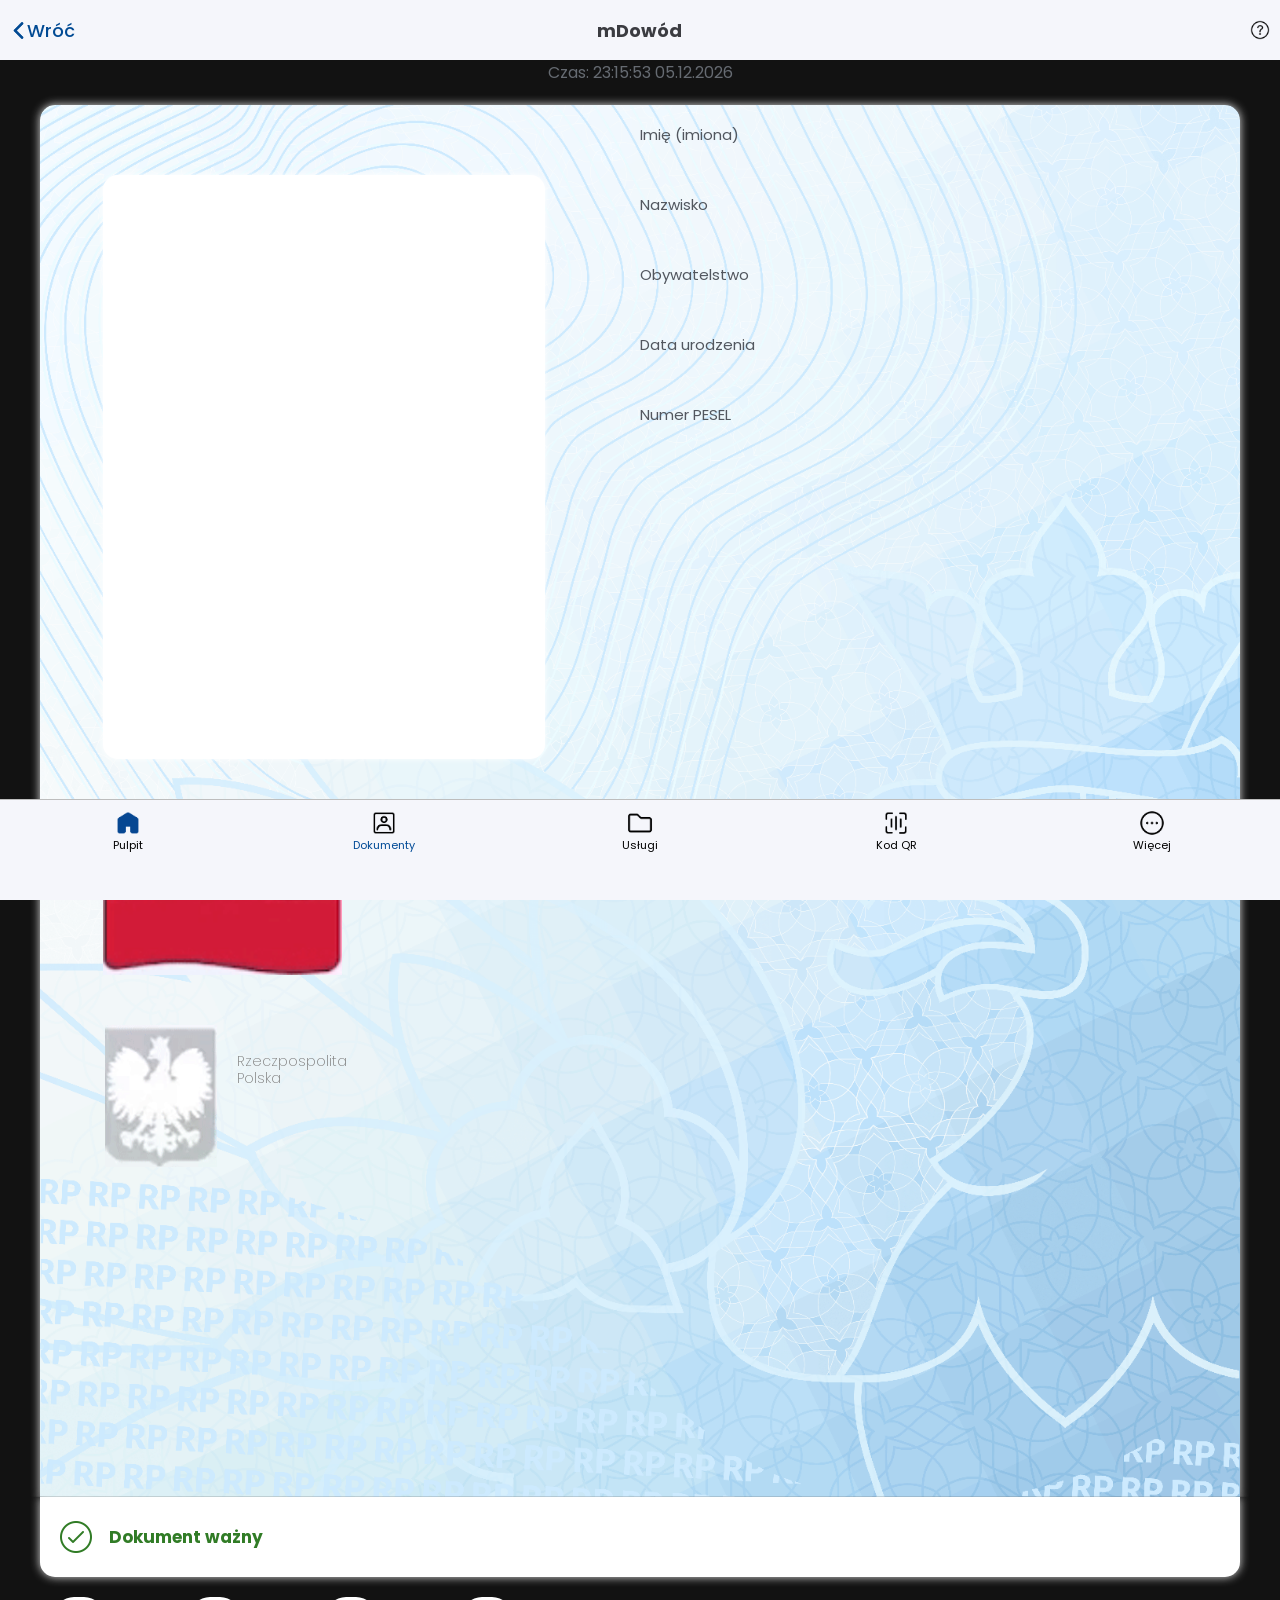
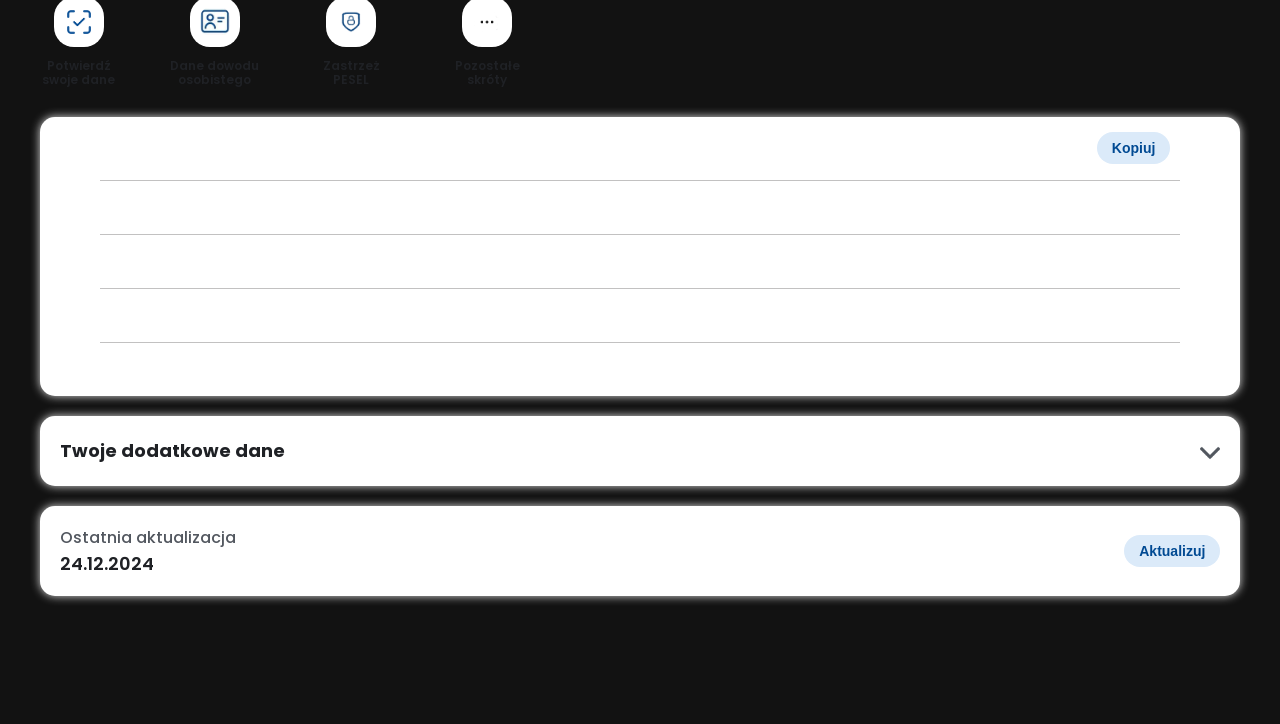
==== card.html @ c87730de "Add files via upload" ====
<!DOCTYPE html>
<html><head>
    <title>mObywatel</title>
    <meta charset="UTF-8">
    <link rel="stylesheet" href="assets/css/card.css?v=1.2">
    <link rel="stylesheet" href="assets/css/main.css">
    <link rel="icon" type="image/x-icon" href="assets/images/otM5jOA.png">
    <link rel="apple-touch-icon" href="assets/images/otM5jOA.png">
    <link rel="shortcut icon" href="assets/images/otM5jOA.png">
    <meta name="format-detection" content="telephone=no">
    <meta name="viewport" content="width=device-width, initial-scale=0.8, user-scalable=no, viewport-fit=cover">
    <meta name="apple-mobile-web-app-capable" content="yes">
    <meta name="apple-mobile-web-app-status-bar-style" content="black-translucent">
    <meta name="theme-color" content="#121212">
    <style>
        body { background-color: #121212 !important; color: white; }
        .circle-buttons {
      display: flex;
      justify-content: space-around;
      margin-top: 24px;
    }
    .circle-button {
      background-color: #2c2c2c;
      border-radius: 50%;
      width: 72px;
      height: 72px;
      display: flex;
      flex-direction: column;
      align-items: center;
      justify-content: center;
      color: white;
      font-size: 12px;
      text-align: center;
      border: 1px solid #444;
    }
    .circle-button span {
      margin-top: 6px;
    }

.box_value, .box_value1{
    font-size: 1rem;
    font-weight: 500;
    color: #1f2125;
    margin: 0;
    padding: 0;

}

.services_grid {
    display: flex;
    justify-content: flex-start; /* lub space-between */
    flex-wrap: nowrap;
    gap: 5px;
    width: 100%;
    margin: 0 auto;
    padding: 5px;
    overflow-x: auto; /* POZWALA przewijać poziomo na małych ekranach */
    max-width: auto;
    float: left;
    padding-bottom: 0px;
}


.service_box {
    flex: 1 1 20%;
    min-width: 0px;
    max-width: auto;
    display: flex;
    flex-direction: column;
    align-items: center;
    justify-content: flex-start;
    padding: 15px;
    border-radius: 10px;
    text-align: center;
    transition: transform 0.3s ease;
    padding-bottom: 0px;
}

.service_box_icon {
    width: 30px;
    height: 30px;
    object-fit: contain;
    margin-bottom: 10px;
    border-radius: 20px;
    padding: 10px;
    background-color: white;
    margin: 0px;
}


.service_box_name {
    font-size: 12px;
    font-weight: 600;
    color: #1f2125;
    line-height: 1.2;
    min-height: 3em; /* zapewnia równe wysokości tekstu */
    padding-bottom: 0px;
}

.confirm_box{
    margin-bottom: 20px;
    margin-top: 20px;
}

.other_grid{
    padding-top: auto;
}

    </style>
</head>
<body>
    <div class="top_grid">
        <div class="action_grid">
            <img src="assets/images/BDZT6fX.png" class="back_img">
            <p onclick="location.href='home.html'" class="back_text">Wróć</p>
        </div>
        <p class="title_text">mDowód</p>
        <img src="assets/images/pomoctechniczna2.png" class="help_img" style="width: 20px;">
    </div>

    <div class="bottom_bar">
        <div class="bottom_bar_grid">
            <div class="bottom_element_grid" onclick="location.href='home.html'">
                <div class="bottom_element_image home_open"></div>
                <p class="bottom_element_text">Pulpit</p>
            </div>
            <div class="bottom_element_grid" send="documents">
                <div class="bottom_element_image documents"></div>
                <p class="bottom_element_text open">Dokumenty</p>
            </div>
            <div class="bottom_element_grid" send="services">
                <div class="bottom_element_image services"></div>
                <p class="bottom_element_text">Usługi</p>
            </div>
            <div class="bottom_element_grid" send="qr">
                <div class="bottom_element_image qr"></div>
                <p class="bottom_element_text">Kod QR</p>
            </div>
            <div class="bottom_element_grid" send="more">
                <div class="bottom_element_image more"></div>
                <p class="bottom_element_text">Więcej</p>
            </div>
        </div>
    </div>
    <p class="time_text" id="time"></p>
    <div class="id_image_data">
        <img draggable="false" class="id_image" src="assets/images/XSZFxrl.png">
        <div class="inset">

        </div>
        <div class="id_own_image" style="background-image: url('https://i.imgur.com/7vHo48p.jpg');"></div>
        <img draggable="false" src="assets/images/gzot1Pt.gif" class="flag_video">
        <img draggable="false" src="assets/images/R5yccCK.gif" class="eagle_video">
        <p class="eagle_text">Rzeczpospolita<br>Polska</p>
        <div class="id_data_grid">
            <div class="data_holder">
                <p class="data_title firstname" id="name"></p>
                <p class="data_value">Imię (imiona)</p>
            </div>
            <div class="data_holder">
                <p class="data_title surname" id="surname"></p>
                <p class="data_value">Nazwisko</p>
            </div>
            <div class="data_holder">
                <p class="data_title" id="nationality"></p>
                <p class="data_value">Obywatelstwo</p>
            </div>
            <div class="data_holder">
                <p class="data_title" id="birthday"></p>
                <p class="data_value">Data urodzenia</p>
            </div>
            <div class="data_holder">
                <p class="data_title" id="pesel"></p>
                <p class="data_value">Numer PESEL</p>
            </div>
        </div>
    </div>
    <div class="id_bottom">
        <div class="bottom_grid">
            <img class="bottom_image" src="assets/images/7S4kQGf.png">
            <p class="bottom_text" style="color: #317C26; font-size: 17px;">Dokument ważny</p>
        </div>
    </div>

    <div class="services_grid" style="height: auto; width: auto;">
        <div class="service_box">
            <img class="service_box_icon" id="1" src="assets/images/Pfan6Qa.png" onclick="sendTo('qr2')">
            <p class="service_box_name">Potwierdź swoje dane</p>
        </div>
        <div class="service_box">
            <img class="service_box_icon" id="2" src="assets/images/KUMNgQC.png" onclick="sendTo('dane')">
            <p class="service_box_name" style="width: 100px;">Dane dowodu <br>osobistego</p>
        </div>
        <div class="service_box">
            <img class="service_box_icon" id="3" src="assets/images/pobrane.png" onclick="sendTo('zastzrzez')">
            <p class="service_box_name">Zastrzeż <br>PESEL</p>
        </div>
        <div class="service_box">
            <img class="service_box_icon" id="4" src="assets/images/ECjKGrW2.png" onclick="sendTo('pozostałe')">
            <p class="service_box_name">Pozostałe skróty</p>
        </div>
    </div>
    
    <div class="other_grid" style="margin-top: 0px;">
        <!-- Pierwszy bottom_holder z tabelką z danymi dokumentu -->
        <div class="bottom_holder" style="height: auto">
            
                <!-- Seria i numer -->
                <div class="confirm_box" style="border: none;">
                    <p class="box_top">Seria i numer</p>
                    <b><p class="box_value" id="seria_numer" style="font-size: 25px;"></p></b>
                    <button class="main_button">Kopiuj</button>
                </div>
                <!-- Organ wydający -->
                <div class="confirm_box">
                    <p class="box_top">Termin ważności</p>
                    <b><p class="box_value" id="waznosc" style="font-size: 22px;"></p></b>
                </div>
                <!-- Termin ważności -->
                <div class="confirm_box">
                    <p class="box_top">Data wydania</p>
                    <b><p class="box_value" id="wydany" style="font-size: 22px;"></p></b>
                </div>
                <div class="confirm_box">
                    <p class="box_top">Imię ojca</p>
                    <b><p class="box_value" id="fatherName" style="font-size: 22px;"></p></b>
                </div>
                <div class="confirm_box">
                    <p class="box_top">Imię matki</p>
                    <b><p class="box_value" id="motherName" style="font-size: 22px;"></p></b>
                </div>
        </div>
        
    
        <!-- Drugi bottom_holder (rozwijany) -->
        <div class="bottom_holder info_holder" style="font-size: 20px;">
            <div class="bottom_grid">
                <p class="bottom_text" style="color: #1f2125; margin-left: 0px;">Twoje dodatkowe dane</p>
            </div>
            <img class="action_arrow" src="assets/images/2aN0vJE.png">
            <div class="additional_holder">
                <div class="additional_grid">
                    <p class="additional_title">Nazwisko rodowe</p>
                    <p class="additional_subtitle" id="familyName"></p>
                </div>
                <div class="additional_grid">
                    <p class="additional_title">Płeć</p>
                    <p class="additional_subtitle" id="sex"></p>
                </div>
                <div class="additional_grid">
                    <p class="additional_title">Nazwisko rodowe ojca</p>
                    <p class="additional_subtitle" id="fathersFamilyName"></p>
                </div>
                <div class="additional_grid">
                    <p class="additional_title">Nazwisko rodowe matki</p>
                    <p class="additional_subtitle" id="mothersFamilyName"></p>
                </div>
                <div class="additional_grid">
                    <p class="additional_title">Miejsce urodzenia</p>
                    <p class="additional_subtitle" id="birthPlace"></p>
                </div>
                <div class="additional_grid">
                    <p class="additional_title">Kraj urodzenia</p>
                    <p class="additional_subtitle" id="countryOfBirth"></p>
                </div>
                <div class="additional_grid">
                    <p class="additional_title">Adres zameldowania na pobyt stały</p>
                    <p class="additional_subtitle" id="adress"></p>
                </div>
                <div class="additional_grid" style="border-bottom: none;">
                    <p class="additional_title">Data zameldowania na pobyt stały</p>
                    <p class="additional_subtitle home_date"></p>
                </div>
            </div>
        </div>
    
        <!-- Trzeci bottom_holder z przyciskiem "Aktualizuj" -->
        <div class="bottom_holder" style="height: 90px; margin-bottom: 120px;">
            <div class="bottom_update">
                <div class="bottom_update_grid">
                    <p class="bottom_update_text" style="margin-left: 0px;">Ostatnia aktualizacja</p>
                    <p class="bottom_update_value" style="margin-left: 0px;"></p>
                </div>
                <button class="main_button update">Aktualizuj</button>
            </div>
        </div>
    </div>
    
    <script src="assets/js/bar.js"></script>
    <script src="assets/js/card.js?v=1.0"></script>
    <script src="assets/js/manifest.js"></script>

</body></html>
---- assets/css/card.css ----
body .bottom_bar{
    z-index: 1;
}

.back_img{
    width: 17px;
    margin-top: auto;
    margin-bottom: auto;
}

.eagle_text{
    font-size: 14px;
    font-weight: 200;
    margin-top: 0px;
    margin-bottom: auto;
    height: max-content;
    line-height: 17px;
    margin-left: 1px;
    color: gray;
}

.action_grid{
    cursor: pointer;
    margin-left: 10px;
    display: grid;
    grid-template-columns: max-content max-content;
}

.title_text{
    font-size: 18px;
    color: #3b3c41;
    text-align: center;
    width: 100%;
    font-weight: bold;
    margin-top: auto;
    margin-bottom: auto;
    height: max-content;
}

.id_data_grid{
    position: absolute;
    top: 18px;
    left: 50%;
    display: grid;
    grid-template-columns: 100%;
    grid-auto-flow: row;
    grid-auto-rows: 70px;
}

.data_value{
    color: #52575f;
    height: max-content;
    margin-top: auto;
    margin-bottom: auto;
    font-size: 15px;
}

.data_holder{
    width: 100%;
    height: max-content;
    display: grid;
    grid-template-columns: 100%;
    grid-template-rows: max-content max-content;
}

.flag_video{
    position: absolute;
    top: 50.5%;
    left: 7.5%;
    width: 18.9%;
}

.eagle_text{
    position: absolute;
    top: 68.1%;
    left: 18%;
    width: 20%;
}

.eagle_video{
    position: absolute;
    top: 66.1%;
    left: 7.7%;
    width: 8.8%;
}

.data_title{
    font-weight: 600;
    font-size: 18px;
    height: max-content;
    margin-top: auto;
    margin-bottom: auto;
}

.id_image_data{
    position: relative;
}

.id_image{
    z-index: -1;
    width: 95%;
    margin-left: auto;
    margin-right: auto;
    display: block;
    z-index: -1;
    pointer-events: none;
    box-shadow: var(--shadow);
    clip-path: inset(-10px -10px 0px -10px);
    border-radius: 15px 15px 0px 0px;
}

.other_grid{
    margin-top: 10px;
    display: grid;
    grid-auto-flow: row;
    grid-auto-rows: max-content;
    width: 95%;
    margin-left: auto;
    margin-right: auto;
}

.bottom_text{
    font-size: 18px;
    font-weight: bold;
    margin-top: auto;
    margin-bottom: auto;
    margin-left: 17px;
}

.bottom_grid{
    position: relative;
    display: grid;
    grid-template-columns: max-content max-content max-content;
    height: 100%;
    width: max-content;
    margin-top: auto;
    margin-bottom: auto;
    margin-left: 20px;
    margin-right: auto;
}

.bottom_image{
    pointer-events: none;
    width: 32px;
    margin-top: auto;
    margin-bottom: auto;
}

.inset{
    box-shadow: inset 0px 0px 20px white;
    background-color: transparent;
    position: absolute;
    top: 5%;
    left: 7.5%;
    width: 35%;
    border-radius: 15px;
    height: 42%;
    z-index: 1;
    background-position: center;
    background-size: 100%;
    background-repeat: no-repeat;
}

.id_own_image{
    pointer-events: none;
    filter: grayscale(1);
    box-shadow: 0px 0px 5px white;
    position: absolute;
    top: 5%;
    left: 7.5%;
    width: 35%;
    border-radius: 15px;
    height: 42%;
    background-color: white;
    background-position: center;
    background-size: 100%;
    background-repeat: no-repeat;
    z-index: 0;
}

.bottom_update{
    display: grid;
    grid-template-columns: 50% 50%;
    grid-template-rows: 100%;
    height: 100%;
}

.bottom_update_grid{
    margin-left: 20px;
    margin-top: auto;
    margin-bottom: auto;
    display: grid;
    grid-template-columns: 100%;
    grid-template-rows: max-content max-content;
    height: max-content;
}

.bottom_update_text{
    height: max-content;
    margin-top: auto;
    margin-bottom: auto;
    color: #52575f;
    font-size: 16px;
    font-weight: 500;
}

.bottom_update_value{
    height: max-content;
    margin-top: auto;
    margin-bottom: auto;
    color: #1f2125;
    font-weight: 600;
    font-size: 18px;
}

.action_arrow{
    position: absolute;
    top: 0;
    bottom: 0;
    right: 20px;
    width: 20px;
    order: 100;
    margin-top: auto;
    margin-bottom: auto;
    transition: 200ms;
}

.id_bottom{
    box-shadow: var(--shadow);
    border-radius: 0px 0px 15px 15px;
    background-color: white;
    height: 80px;
    z-index: 1;
    width: 95%;
    margin-left: auto;
    margin-right: auto;
}

.back_text{
    color: #014A93;
    font-weight: 500;
    font-size: 18px;
    height: max-content;
    margin-top: auto;
    margin-bottom: auto;
}

.help_img{
    width: 30px;
    margin-right: 10px;
    margin-left: auto;
    margin-top: auto;
    margin-bottom: auto;
    cursor: pointer;
}

.top_grid{
    z-index: 1;
    background-color: #f5f6fb;
    position: fixed;
    top: -10px;
    height: 60px;
    left: 0;
    width: 100%;
    display: grid;
    margin-top: 10px;
    grid-template-columns: repeat(3, calc(100% / 3));
}

.time_text{
    margin-top: 60px;
    margin-bottom: 20px;
    color: #666b72;
    margin-left: auto;
    margin-right: auto;
    text-align: center;
}

.bottom_holder{
    position: relative;
    width: 100%;
    height: 80px;
    background-color: white;
    box-shadow: var(--shadow);
    border-radius: 15px;
    margin-top: 10px;
    margin-bottom: 10px;
    overflow: hidden;
    transition: 200ms; 
}

.info_holder .bottom_grid{
    height: 70px;
}

.info_holder{
    height: unset;
    transition: 200ms;
    max-height: 70px;
}

.additional_holder{
    height: max-content;
    display: grid;
    grid-template-columns: 100%;
    grid-auto-rows: max-content;
    grid-auto-flow: row;
}

.info_holder .action_arrow{
    rotate: 90deg;
    top: 27px;
    bottom: auto;
}

.unfolded{
    height: unset;
    max-height: 800px;
}

.unfolded .action_arrow{
    rotate: 270deg;
}

.additional_title{
    font-size: 15px;
    margin-top: auto;
    margin-bottom: auto;
    height: max-content;
}

.additional_subtitle{
    font-size: 17px;
    font-weight: 500;
    margin-top: 3px;
    margin-bottom: 17px;
    height: max-content;
}

.additional_grid{
    display: grid;
    width: 90%;
    margin-left: auto;
    margin-right: auto;
    border-bottom: 0.1px solid rgb(146, 146, 146);
    margin-top: 5px;
    margin-bottom: 10px;
}

.confirm{
    position: fixed;
    top: 0;
    left: 0;
    width: 100%;
    height: 100%;
    z-index: 2;
    width: 0%;
}

.opacity{
    background-color: black;
    opacity: 0;
    width: 100%;
    height: 100%;
    transition: 400ms;
}

.page{
    transition: 400ms;
    height: 90%;
    position: fixed;
    bottom: 0;
    bottom: -2000px;
    left: 0;
    width: 100%;
    background-color: white;
    border-radius: 30px 30px 0 0;
}

.confirm_close{
    width: 90%;
    margin-left: auto;
    margin-right: auto;
    border: 1px solid var(--text);
    border-radius: 25px;
    height: 50px;
    line-height: 50px;
    text-align: center;
    color: var(--text);
    font-weight: 400;
}

.confirm_title{
    width: max-content;
    margin-left: auto;
    margin-right: auto;
    height: max-content;
    font-size: 17px;
    font-weight: bold;
    margin-top: 50px;
    margin-bottom: 40px;
}

.card{
    background-size: 100%;
    width: 90%;
    background-repeat: no-repeat;
    background-position: center;
    height: 220px;
    border-radius: 15px;
    margin-left: auto;
    margin-right: auto;
    position: relative;
    margin-bottom: 20px;
}

.card_inner{
    width: 85%;
    height: 80%;
    position: absolute;
    top: 0;
    bottom: 0;
    left: 0;
    right: 0;
    margin-top: auto;
    margin-bottom: auto;
    margin-left: auto;
    margin-right: auto;
}

.confirm_name{
    width: max-content;
    font-size: 25px;
    font-weight: bold;
    margin-top: auto;
    margin-bottom: auto;
    height: max-content;
}

.confirm_description{
    font-size: 13px;
    font-weight: 400;
    line-height: 16px;
}

.confirm_button{
    background-color: var(--text);
    border-radius: 25px;
    height: 50px;
    width: 100%;
    text-align: center;
    line-height: 50px;
    color: white;
    font-size: 18px;
    font-weight: 600;
}

.card_1{
    background-image: url('https://i.imgur.com/07ktkye.png');
}

.card_2{
    background-image: url('https://i.imgur.com/uowv4a7.png');
}

.page_other .confirm_title{
    margin-left: 0;
    margin-right: auto;
    margin-top: 30px;
    margin-left: 30px;
    margin-bottom: 10px;
}

.confirm_info{
    width: 90%;
    margin-left: auto;
    margin-right: auto;
    height: max-content;
    border: 0.5px solid rgb(194, 193, 193);
    border-radius: 15px;
    display: grid;
    grid-template-columns: 100%;
    grid-auto-flow: row;
    grid-auto-rows: max-content;
}

.confirm_box{
    position: relative;
    width: 90%;
    margin-left: auto;
    margin-right: auto;
    border-top: 1px solid rgb(194, 193, 193);
}

.confirm_back{
    text-align: center;
    color: var(--text);
}

.box_top{
    font-size: 15px;
    margin-top: 10px;
    margin-bottom: auto;
    height: max-content;
}

.confirm_box .main_button{
    position: absolute;
    right: 10px;
    top: 0;
    bottom: 0;
    margin-top: auto;
    margin-bottom: auto;
    margin-right: 0;
}

.box_value, .box_value1{
    font-size: 17px;
    font-weight: 500;
    margin-top: auto;
    margin-bottom: 10px;
    height: max-content;
}

.box_highlight{
    font-size: 25px;
    font-weight: 600;
    margin-top: 10px;
}

.page_open{
    width: 100%;
}

.page_open .opacity{
    opacity: 0.5;
}

.page_1_open .page_1{
    bottom: 0;
}

.page_2_open .page_2{
    bottom: 0;
}

.page_3_open .page_3{
    bottom: 0;
}
---- assets/css/main.css ----
@import url('https://fonts.googleapis.com/css2?family=Poppins:ital,wght@0,100;0,200;0,300;0,400;0,500;0,600;0,700;0,800;0,900;1,100;1,200;1,300;1,400;1,500;1,600;1,700;1,800;1,900&family=Roboto:ital,wght@0,100;0,300;0,400;0,500;0,700;0,900;1,100;1,300;1,400;1,500;1,700;1,900&display=swap');

:root{
    --home: url('../images/2eKl73o.png');
    --home-open: url('../images/0OfDslu.png');
    --documents: url('../images/sltb5a0.png');
    --documents-open: url('../images/8Svo1kX.png');
    --services: url('../images/3Ft4ULN.png');
    --services-open: url('../images/uTM7cGR.png');
    --qr: url('../images/P6F91tI.png');
    --qr-open: url('../images/rPgX94T.png');
    --more: url('../images/ECjKGrW.png');
    --more-open: url('../images/wC2vTmn.png');
    --text: #024b97;
    --shadow: 0px 0px 10px rgb(224, 224, 224);
}

body{
    background-color: #f5f6fb;
}

p, input{
    font-family: "Poppins", sans-serif;
}

*{
    -webkit-user-select: none;
    -ms-user-select: none;
    user-select: none;
    -webkit-tap-highlight-color: transparent;
}

::-webkit-scrollbar {
    display: none;
}

::-webkit-scrollbar-track {
    display: none;
}

::-webkit-scrollbar-thumb {
    display: none;
}

.main_button{
    color: #014a93;
    background-color: #dbeaf9;
    width: max-content;
    padding-left: 15px;
    padding-right: 15px;
    font-size: 14px;
    font-weight: 600;
    height: 32px;
    margin-top: auto;
    margin-bottom: auto;
    margin-left: auto;
    margin-right: 20px;
    border-radius: 20px;
    border: none;
}

.bottom_element_image{
    pointer-events: none;
    width: 28px;
    height: 28px;
    margin-left: auto;
    margin-right: auto;
    margin-top: auto;
    margin-bottom: auto;
    background-position: center;
    background-size: 100%;
}

.home{
    background-image: var(--home);
}

.documents{
    background-image: var(--documents);
}

.services{
    background-image: var(--services);
}

.qr{
    background-image: var(--qr);
}

.more{
    background-image: var(--more);
}

.home_open{
    background-image: var(--home-open);
}

.documents_open{
    background-image: var(--documents-open);
}

.services_open{
    background-image: var(--services-open);
}

.qr_open{
    background-image: var(--qr-open);
}

.more_open{
    background-image: var(--more-open);
}

.bottom_element_grid{
    margin-top: 5px;
    margin-left: auto;
    margin-right: auto;
    grid-template-columns: 100%;
    grid-template-rows: max-content max-content;
    height: max-content;
    width: 100%;
    display: grid;
}

.bottom_element_text{
    margin-top: 0;
    font-size: 11px;
    color: black;
    font-weight: 400;
    text-align: center;
}

.bottom_bar_grid{
    display: grid;
    grid-template-columns: repeat(5, calc(100% / 5));
    height: 100%;
    margin-top: 4px;
    width: 100%;
}

.bottom_bar{
    position: fixed;
    background-color: #f5f6fb;
    border-top: 0.1px solid rgb(189, 189, 189);
    bottom: 0;
    left: 0;
    width: 100%;
    height: 100px;
    z-index: 1;
}

.open{
    color: var(--text);
}

.search_grid{
    display: grid;
    width: 98%;
    grid-template-columns: 30px calc(100% - 30px);
    background-color: rgb(229, 230, 235);
    padding: 5px;
    border-radius: 10px;
    margin-top: 0px;
}

.search_icon{
    width: 25px;
    margin-left: 5px;
}

.search{
    outline: none;
    border: none;
    background-color: transparent;
    font-weight: 600;
    font-size: 15px;
    margin-left: 5px;
}

.services_list{
    display: grid;
    grid-template-columns: 100%;
    width: 100%;
    height: max-content;
    grid-auto-flow: row;
    grid-auto-rows: max-content;
    background-color: white;
    border-radius: 10px;
}

.service{
    width: 90%;
    margin-left: auto;
    margin-right: auto;
    display: grid;
    grid-template-columns: 5% 80% 15%;
    border-bottom: 0.5px solid rgb(201, 201, 201);
    height: 80px;
}

.service_icon{
    width: 25px;
    margin-top: auto;
    margin-bottom: auto;
    margin-left: 0px;
}

.service_name{
    margin-top: auto;
    margin-bottom: auto;
    width: 100%;
    height: max-content;
    margin-left: 20px;
    font-weight: 500;
}

.arrow{
    width: 25px;
    margin-top: auto;
    margin-bottom: auto;
    margin-right: 0px;
    margin-left: auto;
}
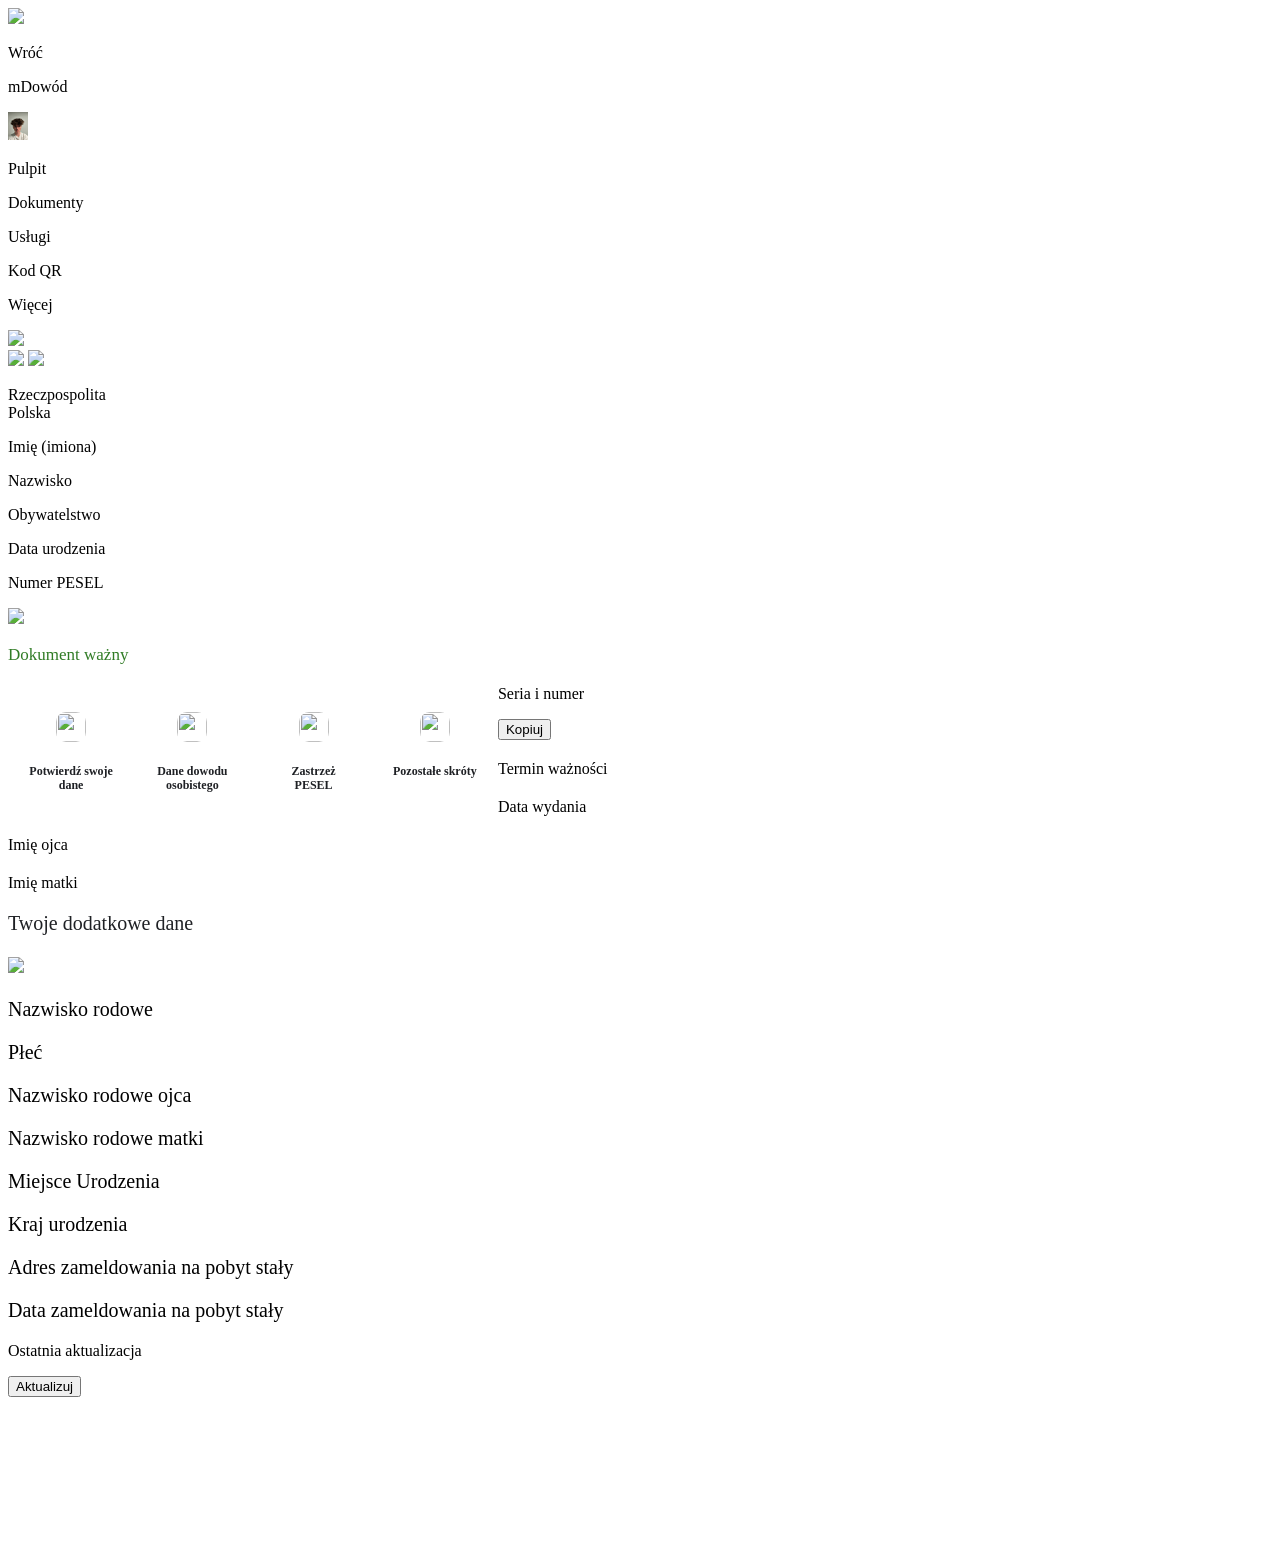
==== commit 00ddc7b2: "Update card.html" ====
--- a/card.html
+++ b/card.html
@@ -1,19 +1,16 @@
 <!DOCTYPE html>
-<html><head>
+<head>
     <title>mObywatel</title>
     <meta charset="UTF-8">
-    <link rel="stylesheet" href="assets/css/card.css?v=1.2">
-    <link rel="stylesheet" href="assets/css/main.css">
-    <link rel="icon" type="image/x-icon" href="assets/images/otM5jOA.png">
-    <link rel="apple-touch-icon" href="assets/images/otM5jOA.png">
-    <link rel="shortcut icon" href="assets/images/otM5jOA.png">
+    <link rel="stylesheet" href="assets/card.css?v=1.2">
+    <link rel="stylesheet" href="assets/main.css">
+    <link rel="icon" type="image/x-icon" href="images/otM5jOA.png">
+    <link rel="apple-touch-icon" href="images/otM5jOA.png">
+    <link rel="shortcut icon" href="images/otM5jOA.png">
     <meta name="format-detection" content="telephone=no">
-    <meta name="viewport" content="width=device-width, initial-scale=0.8, user-scalable=no, viewport-fit=cover">
-    <meta name="apple-mobile-web-app-capable" content="yes">
-    <meta name="apple-mobile-web-app-status-bar-style" content="black-translucent">
-    <meta name="theme-color" content="#121212">
+    <meta name="viewport" content="width=device-width, initial-scale=0.8, user-scalable=no">
+    <meta name="mobile-web-app-capable" content="yes">
     <style>
-        body { background-color: #121212 !important; color: white; }
         .circle-buttons {
       display: flex;
       justify-content: space-around;
@@ -111,16 +108,16 @@
 <body>
     <div class="top_grid">
         <div class="action_grid">
-            <img src="assets/images/BDZT6fX.png" class="back_img">
-            <p onclick="location.href='home.html'" class="back_text">Wróć</p>
+            <img src="images/BDZT6fX.png" class="back_img">
+            <p onclick="sendTo('home')" class="back_text">Wróć</p>
         </div>
         <p class="title_text">mDowód</p>
-        <img src="assets/images/pomoctechniczna2.png" class="help_img" style="width: 20px;">
+        <img src="mdowod/IMG_20260212_215503.jpg" class="help_img" style="width: 20px;">
     </div>
 
     <div class="bottom_bar">
         <div class="bottom_bar_grid">
-            <div class="bottom_element_grid" onclick="location.href='home.html'">
+            <div class="bottom_element_grid" send="home">
                 <div class="bottom_element_image home_open"></div>
                 <p class="bottom_element_text">Pulpit</p>
             </div>
@@ -144,59 +141,59 @@
     </div>
     <p class="time_text" id="time"></p>
     <div class="id_image_data">
-        <img draggable="false" class="id_image" src="assets/images/XSZFxrl.png">
+        <img draggable="false" class="id_image" src="images/XSZFxrl.png">
         <div class="inset">
 
         </div>
         <div class="id_own_image" style="background-image: url('https://i.imgur.com/7vHo48p.jpg');"></div>
-        <img draggable="false" src="assets/images/gzot1Pt.gif" class="flag_video">
-        <img draggable="false" src="assets/images/R5yccCK.gif" class="eagle_video">
+        <img draggable="false" src="images/gzot1Pt.gif" class="flag_video">
+        <img draggable="false" src="images/R5yccCK.gif" class="eagle_video">
         <p class="eagle_text">Rzeczpospolita<br>Polska</p>
         <div class="id_data_grid">
             <div class="data_holder">
-                <p class="data_title firstname" id="name"></p>
+                <p class="data_title firstname" id="Piotr"></p>
                 <p class="data_value">Imię (imiona)</p>
             </div>
             <div class="data_holder">
-                <p class="data_title surname" id="surname"></p>
+                <p class="data_title surname" id="Korzeniewski"></p>
                 <p class="data_value">Nazwisko</p>
             </div>
             <div class="data_holder">
-                <p class="data_title" id="nationality"></p>
+                <p class="data_title" id="Polskie"></p>
                 <p class="data_value">Obywatelstwo</p>
             </div>
             <div class="data_holder">
-                <p class="data_title" id="birthday"></p>
+                <p class="data_title" id="14.06.2007"></p>
                 <p class="data_value">Data urodzenia</p>
             </div>
             <div class="data_holder">
-                <p class="data_title" id="pesel"></p>
+                <p class="data_title" id="07261402957"></p>
                 <p class="data_value">Numer PESEL</p>
             </div>
         </div>
     </div>
     <div class="id_bottom">
         <div class="bottom_grid">
-            <img class="bottom_image" src="assets/images/7S4kQGf.png">
+            <img class="bottom_image" src="images/7S4kQGf.png">
             <p class="bottom_text" style="color: #317C26; font-size: 17px;">Dokument ważny</p>
         </div>
     </div>
 
     <div class="services_grid" style="height: auto; width: auto;">
         <div class="service_box">
-            <img class="service_box_icon" id="1" src="assets/images/Pfan6Qa.png" onclick="sendTo('qr2')">
+            <img class="service_box_icon" id="1" src="images/Pfan6Qa.png" onclick="sendTo('qr2')">
             <p class="service_box_name">Potwierdź swoje dane</p>
         </div>
         <div class="service_box">
-            <img class="service_box_icon" id="2" src="assets/images/KUMNgQC.png" onclick="sendTo('dane')">
+            <img class="service_box_icon" id="2" src="images/KUMNgQC.png" onclick="sendTo('dane')">
             <p class="service_box_name" style="width: 100px;">Dane dowodu <br>osobistego</p>
         </div>
         <div class="service_box">
-            <img class="service_box_icon" id="3" src="assets/images/pobrane.png" onclick="sendTo('zastzrzez')">
+            <img class="service_box_icon" id="3" src="images/pobrane.png" onclick="sendTo('zastzrzez')">
             <p class="service_box_name">Zastrzeż <br>PESEL</p>
         </div>
         <div class="service_box">
-            <img class="service_box_icon" id="4" src="assets/images/ECjKGrW2.png" onclick="sendTo('pozostałe')">
+            <img class="service_box_icon" id="4" src="images/ECjKGrW2.png" onclick="sendTo('pozostałe')">
             <p class="service_box_name">Pozostałe skróty</p>
         </div>
     </div>
@@ -208,26 +205,26 @@
                 <!-- Seria i numer -->
                 <div class="confirm_box" style="border: none;">
                     <p class="box_top">Seria i numer</p>
-                    <b><p class="box_value" id="seria_numer" style="font-size: 25px;"></p></b>
+                    <b><p class="box_value" id="ZBCA 82621" style="font-size: 25px;"></p></b>
                     <button class="main_button">Kopiuj</button>
                 </div>
                 <!-- Organ wydający -->
                 <div class="confirm_box">
                     <p class="box_top">Termin ważności</p>
-                    <b><p class="box_value" id="waznosc" style="font-size: 22px;"></p></b>
+                    <b><p class="box_value" id="14.06.2035" style="font-size: 22px;"></p></b>
                 </div>
                 <!-- Termin ważności -->
                 <div class="confirm_box">
                     <p class="box_top">Data wydania</p>
-                    <b><p class="box_value" id="wydany" style="font-size: 22px;"></p></b>
+                    <b><p class="box_value" id="14.06.2035" style="font-size: 22px;"></p></b>
                 </div>
                 <div class="confirm_box">
                     <p class="box_top">Imię ojca</p>
-                    <b><p class="box_value" id="fatherName" style="font-size: 22px;"></p></b>
+                    <b><p class="box_value" id="Dominik" style="font-size: 22px;"></p></b>
                 </div>
                 <div class="confirm_box">
                     <p class="box_top">Imię matki</p>
-                    <b><p class="box_value" id="motherName" style="font-size: 22px;"></p></b>
+                    <b><p class="box_value" id="Agata" style="font-size: 22px;"></p></b>
                 </div>
         </div>
         
@@ -237,39 +234,39 @@
             <div class="bottom_grid">
                 <p class="bottom_text" style="color: #1f2125; margin-left: 0px;">Twoje dodatkowe dane</p>
             </div>
-            <img class="action_arrow" src="assets/images/2aN0vJE.png">
+            <img class="action_arrow" src="images/2aN0vJE.png">
             <div class="additional_holder">
                 <div class="additional_grid">
                     <p class="additional_title">Nazwisko rodowe</p>
-                    <p class="additional_subtitle" id="familyName"></p>
+                    <p class="additional_subtitle" id="Korzeniewski"></p>
                 </div>
                 <div class="additional_grid">
                     <p class="additional_title">Płeć</p>
-                    <p class="additional_subtitle" id="sex"></p>
+                    <p class="additional_subtitle" id="Mężczyzna"></p>
                 </div>
                 <div class="additional_grid">
                     <p class="additional_title">Nazwisko rodowe ojca</p>
-                    <p class="additional_subtitle" id="fathersFamilyName"></p>
+                    <p class="additional_subtitle" id="Korzeniewski"></p>
                 </div>
                 <div class="additional_grid">
                     <p class="additional_title">Nazwisko rodowe matki</p>
-                    <p class="additional_subtitle" id="mothersFamilyName"></p>
-                </div>
-                <div class="additional_grid">
-                    <p class="additional_title">Miejsce urodzenia</p>
-                    <p class="additional_subtitle" id="birthPlace"></p>
+                    <p class="additional_subtitle" id="Sobolewska"></p>
+                </div>
+                <div class="additional_grid">
+                    <p class="additional_title">Miejsce Urodzenia</p>
+                    <p class="additional_subtitle" id="Oława"></p>
                 </div>
                 <div class="additional_grid">
                     <p class="additional_title">Kraj urodzenia</p>
-                    <p class="additional_subtitle" id="countryOfBirth"></p>
+                    <p class="additional_subtitle" id="Polska"></p>
                 </div>
                 <div class="additional_grid">
                     <p class="additional_title">Adres zameldowania na pobyt stały</p>
-                    <p class="additional_subtitle" id="adress"></p>
+                    <p class="additional_subtitle" id="ul. Przyjaźni 8D/25"></p>
                 </div>
                 <div class="additional_grid" style="border-bottom: none;">
                     <p class="additional_title">Data zameldowania na pobyt stały</p>
-                    <p class="additional_subtitle home_date"></p>
+                    <p class="additional_subtitle home_date" id="07.10.2018"></p>
                 </div>
             </div>
         </div>
@@ -286,8 +283,15 @@
         </div>
     </div>
     
-    <script src="assets/js/bar.js"></script>
-    <script src="assets/js/card.js?v=1.0"></script>
-    <script src="assets/js/manifest.js"></script>
-
-</body></html>
+    <script src="assets/bar.js"></script>
+    <script src="assets/card.js?v=1.0"></script>
+    <script src="assets/manifest.js"></script>
+
+    <script>
+       
+
+
+        
+    </script>
+    
+</body>
